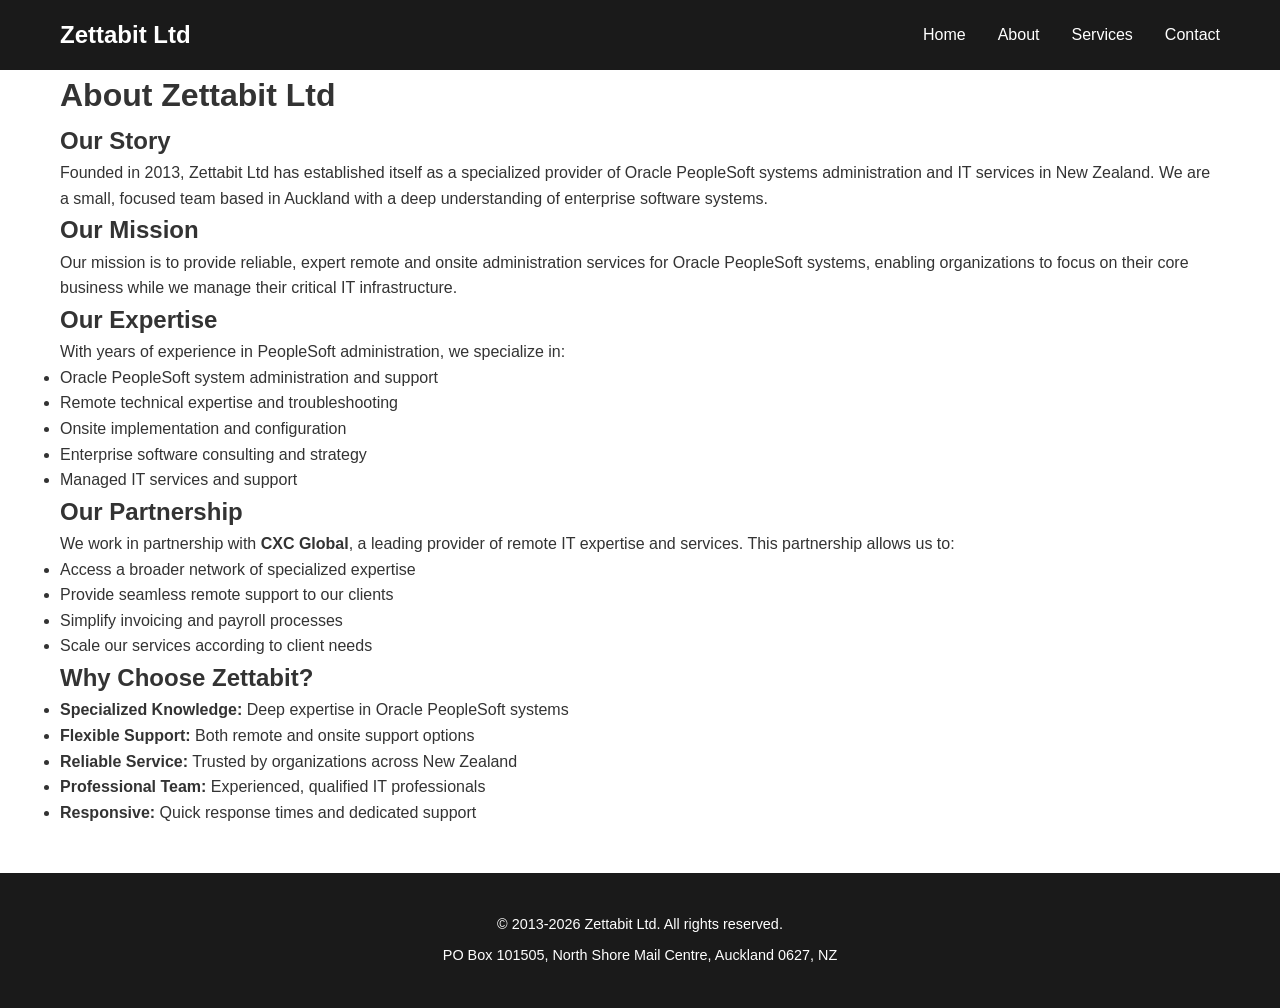
==== about.html @ e9738137 "Add About page with company history and expertise" ====
<!DOCTYPE html>
<html lang="en">
<head>
    <meta charset="UTF-8">
    <meta name="viewport" content="width=device-width, initial-scale=1.0">
    <title>About - Zettabit Ltd</title>
    <link rel="stylesheet" href="styles.css">
</head>
<body>
    <nav class="navbar">
        <div class="container">
            <div class="logo">Zettabit Ltd</div>
            <ul class="nav-links">
                <li><a href="index.html">Home</a></li>
                <li><a href="about.html">About</a></li>
                <li><a href="services.html">Services</a></li>
                <li><a href="contact.html">Contact</a></li>
            </ul>
        </div>
    </nav>

    <header class="page-header">
        <div class="container">
            <h1>About Zettabit Ltd</h1>
        </div>
    </header>

    <section class="content-section">
        <div class="container">
            <h2>Our Story</h2>
            <p>Founded in 2013, Zettabit Ltd has established itself as a specialized provider of Oracle PeopleSoft systems administration and IT services in New Zealand. We are a small, focused team based in Auckland with a deep understanding of enterprise software systems.</p>

            <h2>Our Mission</h2>
            <p>Our mission is to provide reliable, expert remote and onsite administration services for Oracle PeopleSoft systems, enabling organizations to focus on their core business while we manage their critical IT infrastructure.</p>

            <h2>Our Expertise</h2>
            <p>With years of experience in PeopleSoft administration, we specialize in:</p>
            <ul class="expertise-list">
                <li>Oracle PeopleSoft system administration and support</li>
                <li>Remote technical expertise and troubleshooting</li>
                <li>Onsite implementation and configuration</li>
                <li>Enterprise software consulting and strategy</li>
                <li>Managed IT services and support</li>
            </ul>

            <h2>Our Partnership</h2>
            <p>We work in partnership with <strong>CXC Global</strong>, a leading provider of remote IT expertise and services. This partnership allows us to:</p>
            <ul class="expertise-list">
                <li>Access a broader network of specialized expertise</li>
                <li>Provide seamless remote support to our clients</li>
                <li>Simplify invoicing and payroll processes</li>
                <li>Scale our services according to client needs</li>
            </ul>

            <h2>Why Choose Zettabit?</h2>
            <ul class="expertise-list">
                <li><strong>Specialized Knowledge:</strong> Deep expertise in Oracle PeopleSoft systems</li>
                <li><strong>Flexible Support:</strong> Both remote and onsite support options</li>
                <li><strong>Reliable Service:</strong> Trusted by organizations across New Zealand</li>
                <li><strong>Professional Team:</strong> Experienced, qualified IT professionals</li>
                <li><strong>Responsive:</strong> Quick response times and dedicated support</li>
            </ul>
        </div>
    </section>

    <footer>
        <div class="container">
            <p>&copy; 2013-2026 Zettabit Ltd. All rights reserved.</p>
            <p>PO Box 101505, North Shore Mail Centre, Auckland 0627, NZ</p>
        </div>
    </footer>
</body>
</html>
---- styles.css ----
* {
    margin: 0;
    padding: 0;
    box-sizing: border-box;
}

body {
    font-family: 'Segoe UI', Tahoma, Geneva, Verdana, sans-serif;
    line-height: 1.6;
    color: #333;
}

.container {
    max-width: 1200px;
    margin: 0 auto;
    padding: 0 20px;
}

/* Navigation */
.navbar {
    background-color: #1a1a1a;
    padding: 1rem 0;
    position: sticky;
    top: 0;
    z-index: 100;
}

.navbar .container {
    display: flex;
    justify-content: space-between;
    align-items: center;
}

.logo {
    font-size: 1.5rem;
    font-weight: bold;
    color: #fff;
}

.nav-links {
    display: flex;
    list-style: none;
    gap: 2rem;
}

.nav-links a {
    color: #fff;
    text-decoration: none;
    transition: color 0.3s;
}

.nav-links a:hover {
    color: #4CAF50;
}

/* Hero Section */
.hero {
    background: linear-gradient(135deg, #667eea 0%, #764ba2 100%);
    color: white;
    padding: 80px 0;
    text-align: center;
}

.hero h1 {
    font-size: 3rem;
    margin-bottom: 1rem;
}

.hero p {
    font-size: 1.25rem;
    margin-bottom: 2rem;
}

/* Buttons */
.btn {
    display: inline-block;
    padding: 12px 30px;
    text-decoration: none;
    border-radius: 5px;
    transition: all 0.3s;
    border: none;
    cursor: pointer;
    font-size: 1rem;
}

.btn-primary {
    background-color: #4CAF50;
    color: white;
}

.btn-primary:hover {
    background-color: #45a049;
    transform: translateY(-2px);
    box-shadow: 0 4px 12px rgba(0, 0, 0, 0.15);
}

/* Services Overview */
.services-overview {
    padding: 60px 0;
    background-color: #f9f9f9;
}

.services-overview h2 {
    text-align: center;
    margin-bottom: 3rem;
    font-size: 2rem;
}

.service-cards {
    display: grid;
    grid-template-columns: repeat(auto-fit, minmax(250px, 1fr));
    gap: 2rem;
}

.card {
    background: white;
    padding: 2rem;
    border-radius: 8px;
    box-shadow: 0 2px 8px rgba(0, 0, 0, 0.1);
    transition: transform 0.3s, box-shadow 0.3s;
}

.card:hover {
    transform: translateY(-5px);
    box-shadow: 0 4px 16px rgba(0, 0, 0, 0.15);
}

.card h3 {
    margin-bottom: 1rem;
    color: #667eea;
}

.card p {
    color: #666;
}

/* Partnership Section */
.partnership {
    padding: 60px 0;
    background-color: white;
    text-align: center;
}

.partnership h2 {
    margin-bottom: 2rem;
    font-size: 2rem;
}

.partnership p {
    font-size: 1.1rem;
    max-width: 600px;
    margin: 0 auto;
}

/* Footer */
footer {
    background-color: #1a1a1a;
    color: white;
    padding: 2rem 0;
    text-align: center;
    margin-top: 3rem;
}

footer p {
    margin: 0.5rem 0;
    font-size: 0.9rem;
}

/* Responsive Design */
@media (max-width: 768px) {
    .nav-links {
        gap: 1rem;
    }

    .hero h1 {
        font-size: 2rem;
    }

    .hero p {
        font-size: 1rem;
    }

    .services-overview h2 {
        font-size: 1.5rem;
    }
}
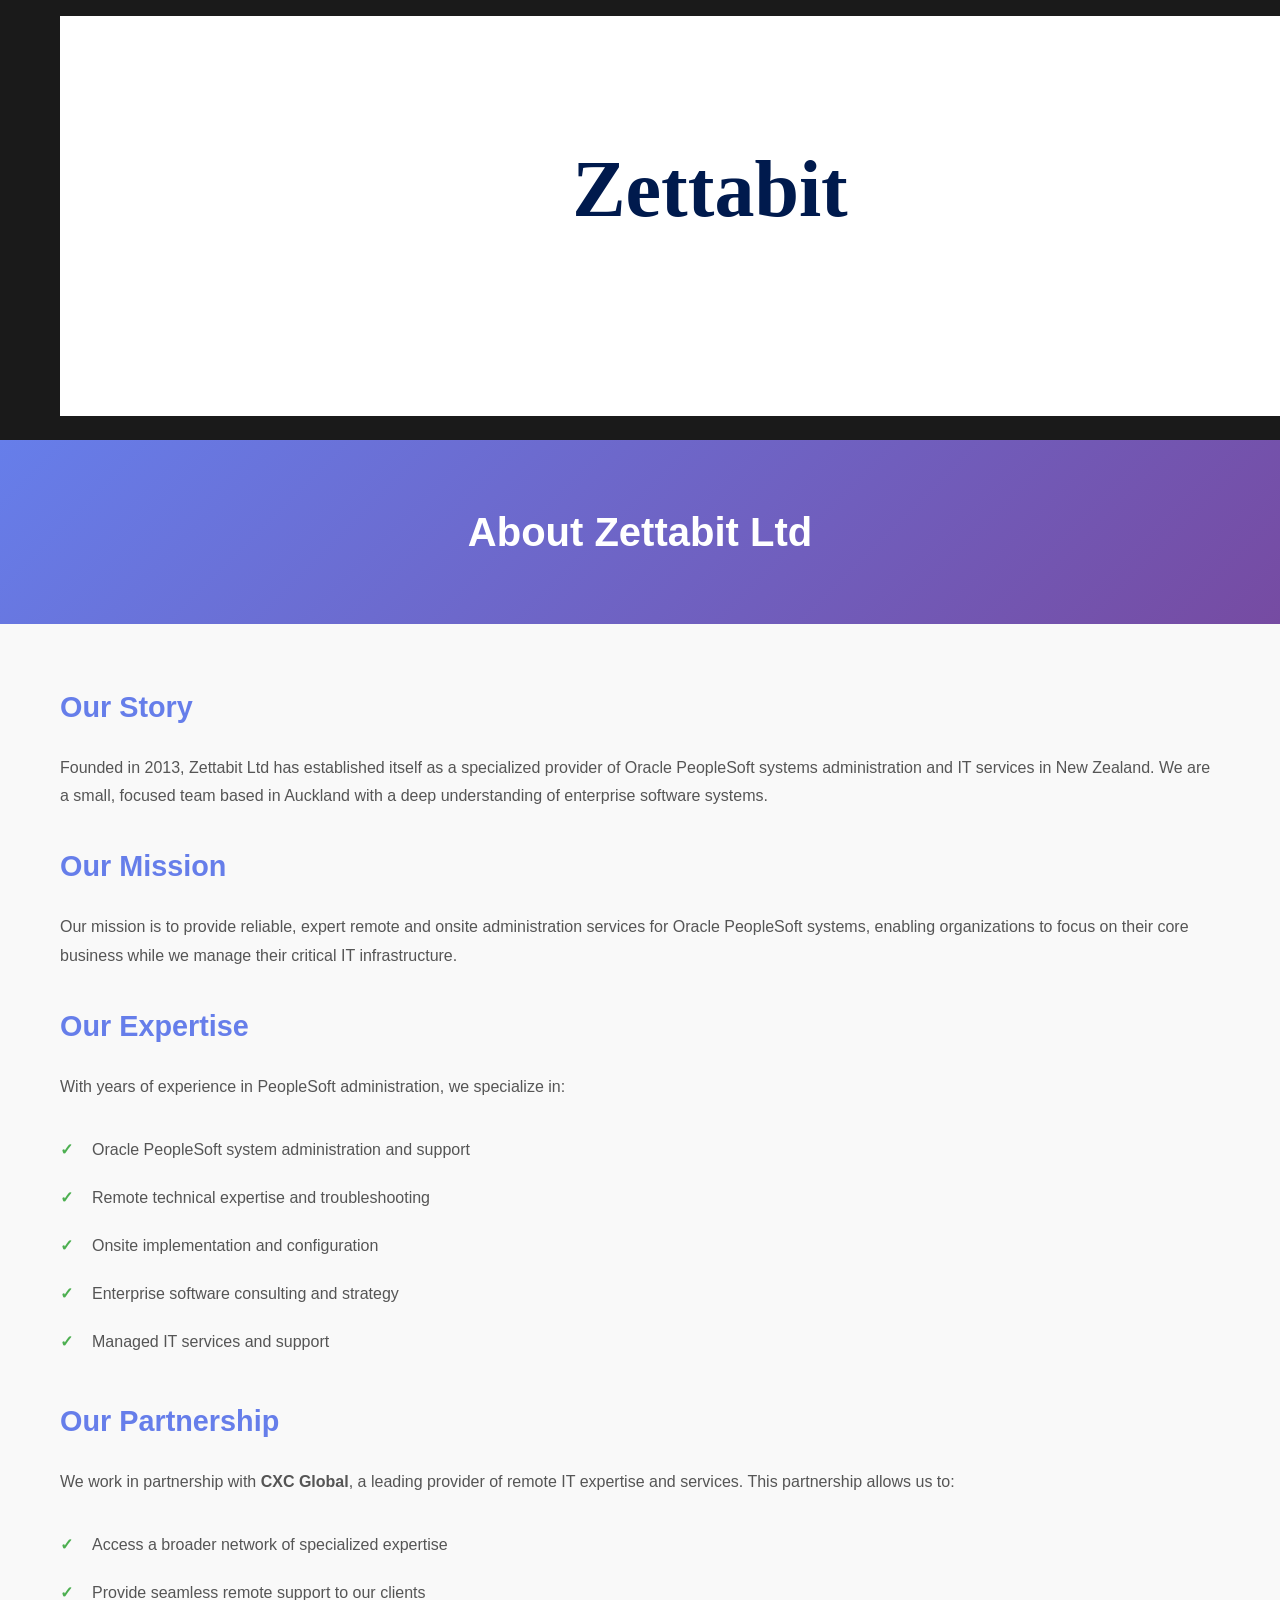
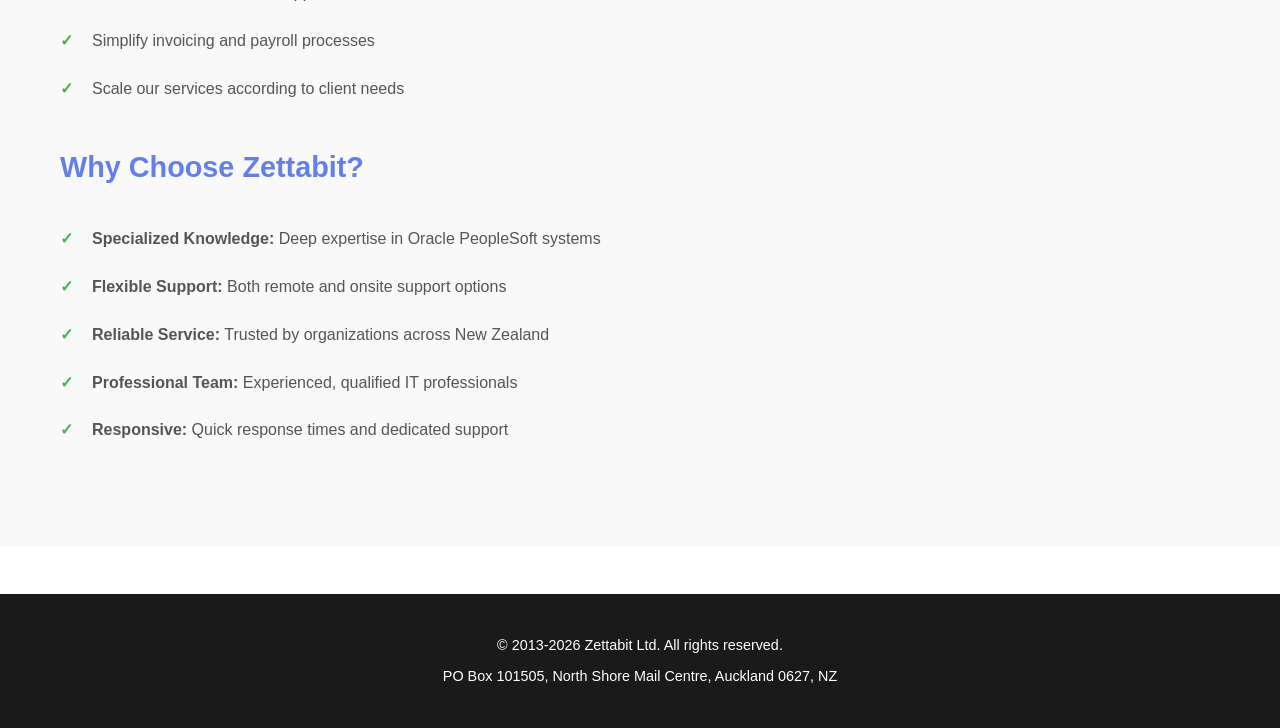
==== commit 8b8d825c: "Update About page with logo in navbar" ====
--- a/about.html
+++ b/about.html
@@ -9,7 +9,9 @@
 <body>
     <nav class="navbar">
         <div class="container">
-            <div class="logo">Zettabit Ltd</div>
+            <a href="index.html" class="logo-link">
+                <img src="logo.svg" alt="Zettabit Ltd" class="logo-img">
+            </a>
             <ul class="nav-links">
                 <li><a href="index.html">Home</a></li>
                 <li><a href="about.html">About</a></li>
--- a/styles.css
+++ b/styles.css
@@ -69,6 +69,18 @@
 .hero p {
     font-size: 1.25rem;
     margin-bottom: 2rem;
+}
+
+/* Page Header */
+.page-header {
+    background: linear-gradient(135deg, #667eea 0%, #764ba2 100%);
+    color: white;
+    padding: 60px 0;
+    text-align: center;
+}
+
+.page-header h1 {
+    font-size: 2.5rem;
 }
 
 /* Buttons */
@@ -152,6 +164,195 @@
     margin: 0 auto;
 }
 
+/* Content Section - About/Services Pages */
+.content-section {
+    padding: 60px 0;
+    background-color: #f9f9f9;
+}
+
+.content-section h2 {
+    margin-top: 2rem;
+    margin-bottom: 1.5rem;
+    color: #667eea;
+    font-size: 1.8rem;
+}
+
+.content-section h2:first-child {
+    margin-top: 0;
+}
+
+.content-section p {
+    margin-bottom: 1rem;
+    line-height: 1.8;
+    color: #555;
+}
+
+.expertise-list {
+    list-style: none;
+    margin: 1.5rem 0 2rem 0;
+}
+
+.expertise-list li {
+    padding: 0.7rem 0;
+    padding-left: 2rem;
+    position: relative;
+    color: #555;
+}
+
+.expertise-list li:before {
+    content: "✓";
+    position: absolute;
+    left: 0;
+    color: #4CAF50;
+    font-weight: bold;
+}
+
+/* Services Detailed Section */
+.services-detailed {
+    padding: 60px 0;
+    background-color: #f9f9f9;
+}
+
+.service-detail {
+    background: white;
+    padding: 2rem;
+    margin-bottom: 2rem;
+    border-radius: 8px;
+    box-shadow: 0 2px 8px rgba(0, 0, 0, 0.1);
+}
+
+.service-detail h2 {
+    color: #667eea;
+    margin-bottom: 1rem;
+}
+
+.service-detail p {
+    margin-bottom: 1rem;
+    color: #555;
+}
+
+.service-list {
+    list-style: none;
+    margin: 1rem 0;
+}
+
+.service-list li {
+    padding: 0.6rem 0;
+    padding-left: 2rem;
+    position: relative;
+    color: #555;
+}
+
+.service-list li:before {
+    content: "→";
+    position: absolute;
+    left: 0;
+    color: #667eea;
+    font-weight: bold;
+}
+
+/* Contact Section */
+.contact-section {
+    padding: 60px 0;
+    background-color: #f9f9f9;
+}
+
+.contact-content {
+    display: grid;
+    grid-template-columns: 1fr 1fr;
+    gap: 3rem;
+}
+
+.contact-info h2,
+.contact-form-container h2 {
+    margin-bottom: 1.5rem;
+    color: #667eea;
+}
+
+.contact-details {
+    margin-top: 2rem;
+}
+
+.contact-details h3 {
+    margin-top: 1.5rem;
+    margin-bottom: 0.5rem;
+    color: #333;
+}
+
+.contact-details p {
+    color: #555;
+    margin-bottom: 1rem;
+}
+
+.contact-details a {
+    color: #667eea;
+    text-decoration: none;
+}
+
+.contact-details a:hover {
+    text-decoration: underline;
+}
+
+/* Contact Form */
+.contact-form {
+    background: white;
+    padding: 2rem;
+    border-radius: 8px;
+    box-shadow: 0 2px 8px rgba(0, 0, 0, 0.1);
+}
+
+.form-group {
+    margin-bottom: 1.5rem;
+}
+
+.form-group label {
+    display: block;
+    margin-bottom: 0.5rem;
+    font-weight: 500;
+    color: #333;
+}
+
+.form-group input,
+.form-group textarea {
+    width: 100%;
+    padding: 0.8rem;
+    border: 1px solid #ddd;
+    border-radius: 4px;
+    font-family: inherit;
+    font-size: 1rem;
+    transition: border-color 0.3s;
+}
+
+.form-group input:focus,
+.form-group textarea:focus {
+    outline: none;
+    border-color: #667eea;
+    box-shadow: 0 0 0 3px rgba(102, 126, 234, 0.1);
+}
+
+.contact-form .btn {
+    width: 100%;
+    padding: 1rem;
+}
+
+/* CTA Section */
+.cta-section {
+    padding: 60px 0;
+    background: linear-gradient(135deg, #667eea 0%, #764ba2 100%);
+    color: white;
+    text-align: center;
+}
+
+.cta-section h2 {
+    font-size: 2rem;
+    margin-bottom: 1rem;
+}
+
+.cta-section p {
+    font-size: 1.1rem;
+    margin-bottom: 2rem;
+}
+
 /* Footer */
 footer {
     background-color: #1a1a1a;
@@ -180,7 +381,19 @@
         font-size: 1rem;
     }
 
+    .page-header h1 {
+        font-size: 1.8rem;
+    }
+
     .services-overview h2 {
         font-size: 1.5rem;
     }
-}
+
+    .contact-content {
+        grid-template-columns: 1fr;
+    }
+
+    .cta-section h2 {
+        font-size: 1.5rem;
+    }
+}
